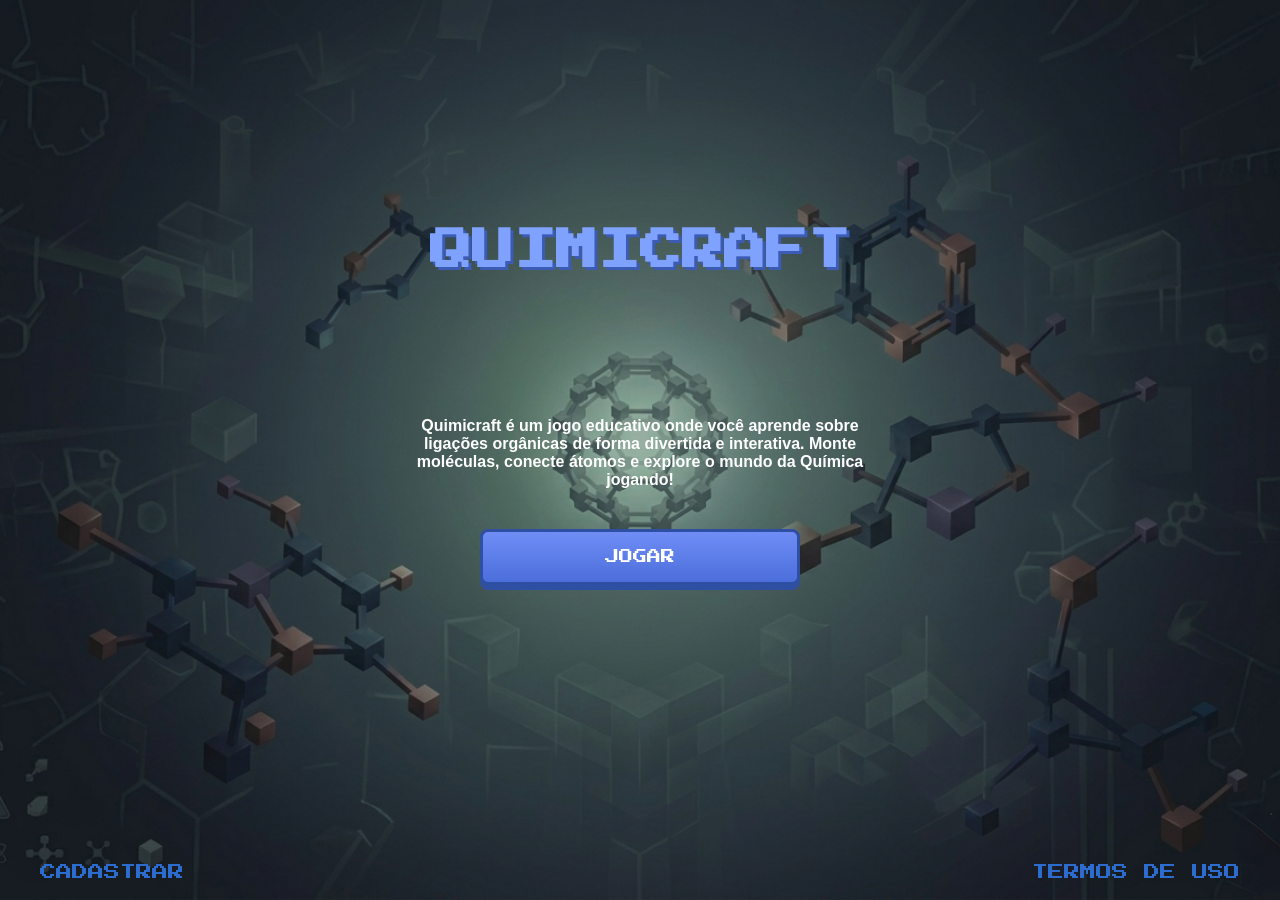
==== html/index.html @ 1d91e4a4 "criada pagina de jogar rankeada e lista de ranking" ====
<!DOCTYPE html>
<html lang="pt-BR">
<head>
    <meta charset="UTF-8">
    <title>Quimicraft</title>
    <link rel="stylesheet" href="../css/style.css">
</head>
<body class="bg">

    <div class="container center">
        <h1 class="titulo">QUIMICRAFT</h1>

        <p class="descricao">
            Quimicraft é um jogo educativo onde você aprende sobre ligações orgânicas de forma divertida e interativa.
            Monte moléculas, conecte átomos e explore o mundo da Química jogando!
        </p>

        <a class="btn grande" href="login.html">JOGAR</a>

        <div class="rodape">
            <a href="cadastro.html">CADASTRAR</a>
            <a href="">TERMOS DE USO</a>
        </div>
    </div>

</body>
</html>
---- css/style.css ----
@import url('https://fonts.googleapis.com/css2?family=Press+Start+2P&display=swap');


* {
    margin: 0;
    padding: 0;
    box-sizing: border-box;
}

html, body {
    height: 100%;
    overflow: hidden;

}


.bg {
    width: 100%;
    height: 100vh;
    background: url("../assets/bg3.png") no-repeat center center;
    background-size: cover;

    display: flex;
    justify-content: center;
    align-items: center;

    font-family: Arial, sans-serif;
}


.container {
    width: 100%;
    max-width: 800px;
}

.center {
    height: 100vh;  
    display: flex;
    flex-direction: column;
    justify-content: center;
    align-items: center;
}


.titulo {
    font-family: 'Press Start 2P', cursive;
    font-size: 42px;
    color: #7fa2ff;
    text-shadow: 3px 3px #3b5bb5;
    text-align: center;

     margin-bottom: 40px;
    transform: translateY(-85px);
}


.descricao {
    max-width: 500px;
    text-align: center;
    margin: 20px 0;
    color: white;
    font-size: 16px;
    font-weight: bold;
}

.btn-container {
    display: flex;
    justify-content: center;
}

.btn-voltar {
    position: fixed;
    top: 20px;
    left: 20px;

    width: 45px;
    height: 45px;

    background: #6f8df5;
    border-radius: 50%;

    display: flex;
    align-items: center;
    justify-content: center;

    font-size: 20px;
    text-decoration: none;
    color: white;

    box-shadow: 0 4px 0 #2f4fa3;
    font-family: 'Press Start 2P', cursive;
}

.btn {
    margin-top: 20px;
    padding: 18px;
    width: 320px;

    background: linear-gradient(#6f8df5, #4c6edb);
    border: 3px solid #2f4fa3;
    border-radius: 8px;

    color: white;
    font-size: 14px;
    font-family: 'Press Start 2P', cursive;

    box-shadow: 0 5px 0 #2f4fa3;
    cursor: pointer;

    transition: 0.1s;
    text-decoration: none;
    display: inline-block;
    text-align: center;
}

.btn:active {
    transform: translateY(4px);
    box-shadow: 0 1px 0 #2f4fa3;
}

.btn:hover{
      background: linear-gradient(#00145b, #000000);
      box-shadow: 0 5px 0 #00154b;
}


.rodape {
    position: fixed;
    bottom: 20px;
    left: 0;
    width: 100%;
    padding: 0 40px;

    display: flex;
    justify-content: space-between;
}

.rodape a {
    font-size: 16px;
    font-family: 'Press Start 2P', cursive;
    color: #2c6ccf;
    text-decoration: none;
}

.titulo-card {
    font-family: 'Press Start 2P', cursive;
    font-size: 42   px;
    color: #a8c4ff;
    text-shadow: 3px 3px #3b5bb5;
    text-align: center;
    margin-bottom: 30px;
}

.card {
    background: #3a6fd1;
    padding: 50px 60px;
    border-radius: 12px;
    box-shadow: 0 10px 30px rgba(0,0,0,0.5);

    width: 600px; /* controla formato retangular */
}
.voltar {
    position: absolute;
    top: 15px;
    left: 15px;
    text-decoration: none;
    font-size: 20px;
}


.input {
    width: 100%;
    padding: 14px;
    margin: 12px 0;

    background: #8faeea;
    border: 3px solid #5c7cd6;
    border-radius: 4px;

    font-family: 'Press Start 2P', cursive;
    font-size: 10px;
    color: white;

    box-shadow: inset 2px 2px #5c7cd6;
}

.texto-aux {
    margin-top: 18px;
    text-align: center;
    color: white;
    font-family: 'Press Start 2P', cursive;
    font-size: 10px;
    line-height: 1.6;
}

.texto-aux a {
    color: #00145b;
    text-decoration: underline;
}

/* ===== Menu principal (após login) ===== */
.hud-top {
    position: fixed;
    top: 0;
    left: 0;
    right: 0;
    height: 70px;
    background: #1e6fe0;
    border-bottom: 4px solid rgba(0,0,0,0.25);
    display: flex;
    align-items: center;
    justify-content: space-between;
    padding: 0 18px;
    z-index: 5;
}

.hud-user {
    display: flex;
    align-items: center;
    gap: 12px;
}

.hud-avatar {
    width: 44px;
    height: 44px;
    border-radius: 10px;
    background: #0f4fb3;
    box-shadow: inset 0 0 0 4px rgba(255,255,255,0.25);
}

.hud-usertext {
    display: flex;
    flex-direction: column;
    gap: 4px;
    color: white;
    font-family: 'Press Start 2P', cursive;
}

.hud-username {
    font-size: 12px;
    letter-spacing: 0.5px;
}

.hud-userinfo {
    font-size: 9px;
    opacity: 0.9;
}

.hud-sair {
    font-family: 'Press Start 2P', cursive;
    font-size: 12px;
    color: white;
    text-decoration: none;
    padding: 10px 14px;
    background: rgba(255,255,255,0.18);
    border: 3px solid rgba(0,0,0,0.25);
    border-radius: 10px;
    box-shadow: 0 4px 0 rgba(0,0,0,0.25);
}

.hud-sair:active {
    transform: translateY(3px);
    box-shadow: 0 1px 0 rgba(0,0,0,0.25);
}

.menu-wrap {
    height: 100vh;
    display: flex;
    align-items: center;
    justify-content: center;
    padding: 110px 30px 110px;
}

.menu-grid {
    width: min(2320px, 100%);
    display: grid;
    grid-template-columns: repeat(3, minmax(200px, 1fr));
    gap: 280px;
    align-items: center;
}

.menu-btn {
    height: 200px;
    width: 300px;
    display: flex;
    align-items: center;
    justify-content: center;
    text-align: center;
    line-height: 1.6;
    font-family: 'Press Start 2P', cursive;
    font-size: 22px;
    color: white;
    text-decoration: none;
    background: #1e6fe0;
    border-radius: 12px;
    border: 4px solid rgba(255,255,255,0.35);
    box-shadow: 0 10px 0 rgba(0,0,0,0.25), 0 0 0 6px rgba(0,0,0,0.15) inset;
    transition: transform 0.1s, filter 0.1s;
}

.menu-btn:hover {
    filter: brightness(0.92);
}

.menu-btn:active {
    transform: translateY(5px);
    box-shadow: 0 5px 0 rgba(0,0,0,0.25), 0 0 0 6px rgba(0,0,0,0.15) inset;
}

.hud-bottom {
    position: fixed;
    bottom: 0;
    left: 0;
    right: 0;
    height: 74px;
    background: #1e6fe0;
    border-top: 4px solid rgba(0,0,0,0.25);
    display: flex;
    align-items: center;
    justify-content: space-between;
    padding: 0 18px;
    z-index: 5;
}

.hud-title {
    font-family: 'Press Start 2P', cursive;
    font-size: 28px;
    color: rgb(255, 255, 255);
    letter-spacing: 1px;
}

.hud-right {
    display: flex;
    align-items: center;
    gap: 14px;
}

.hud-ico {
    width: 44px;
    height: 44px;
    display: inline-flex;
    align-items: center;
    justify-content: center;
    border-radius: 10px;
    background: rgba(255,255,255,0.18);
    border: 3px solid rgba(0,0,0,0.25);
    box-shadow: 0 4px 0 rgba(0,0,0,0.25);
    text-decoration: none;
}

.hud-ico:active {
    transform: translateY(3px);
    box-shadow: 0 1px 0 rgba(0,0,0,0.25);
}

.ico {
    width: 22px;
    height: 22px;
    display: block;
    background: white;
    opacity: 0.9;
    -webkit-mask-size: contain;
    -webkit-mask-repeat: no-repeat;
    -webkit-mask-position: center;
    mask-size: contain;
    mask-repeat: no-repeat;
    mask-position: center;
}

.ico-user {
    -webkit-mask-image: radial-gradient(circle at 50% 35%, #000 28%, transparent 30%),
        radial-gradient(circle at 50% 120%, #000 60%, transparent 62%);
    -webkit-mask-composite: source-in;
    mask-image: radial-gradient(circle at 50% 35%, #000 28%, transparent 30%),
        radial-gradient(circle at 50% 120%, #000 60%, transparent 62%);
}

.ico-friends {
    -webkit-mask-image: radial-gradient(circle at 35% 40%, #000 18%, transparent 20%),
        radial-gradient(circle at 60% 44%, #000 16%, transparent 18%),
        radial-gradient(circle at 40% 115%, #000 45%, transparent 47%),
        radial-gradient(circle at 68% 120%, #000 42%, transparent 44%);
    mask-image: radial-gradient(circle at 35% 40%, #000 18%, transparent 20%),
        radial-gradient(circle at 60% 44%, #000 16%, transparent 18%),
        radial-gradient(circle at 40% 115%, #000 45%, transparent 47%),
        radial-gradient(circle at 68% 120%, #000 42%, transparent 44%);
}

.ico-trophy {
    -webkit-mask-image: linear-gradient(#000, #000);
    mask-image: linear-gradient(#000, #000);
    clip-path: polygon(25% 10%, 75% 10%, 85% 25%, 70% 45%, 60% 45%, 60% 65%, 68% 75%, 32% 75%, 40% 65%, 40% 45%, 30% 45%, 15% 25%);
}

@media (max-width: 900px) {
    .menu-grid {
        grid-template-columns: 1fr;
        gap: 22px;
    }
    .menu-btn {
        height: 130px;
        font-size: 16px;
    }
    .hud-title {
        font-size: 16px;
    }
}

/* ===== Modo Solo (Jogar Solo) ===== */
.solo-body {
    width: 100%;
    height: 100vh;
    overflow: hidden;
    display: flex;
    flex-direction: column;
    font-family: 'Press Start 2P', cursive;
    background: #0a1628;
}

.solo-header {
    flex-shrink: 0;
    height: 70px;
    background: #1e6fe0;
    border-bottom: 4px solid rgba(0, 0, 0, 0.25);
    display: flex;
    align-items: center;
    justify-content: space-between;
    padding: 0 24px;
    z-index: 10;
}

.solo-timer {
    min-width: 110px;
    padding: 10px 16px;
    background: #2a3441;
    border: 3px solid rgba(0, 0, 0, 0.35);
    border-radius: 8px;
    color: #fff;
    font-size: 14px;
    text-align: center;
    box-shadow: 0 4px 0 rgba(0, 0, 0, 0.3);
    transition: color 0.2s, background 0.2s;
}

.solo-timer-warning {
    color: #ff6b6b;
    background: #3d2020;
    animation: solo-pulse 0.8s ease-in-out infinite;
}

@keyframes solo-pulse {
    0%, 100% { opacity: 1; }
    50% { opacity: 0.7; }
}

.solo-level {
    font-size: 16px;
    color: #111;
    letter-spacing: 1px;
}

.solo-sair {
    font-size: 12px;
    color: #111;
    text-decoration: none;
    padding: 10px 18px;
    background: #2a3441;
    border: 3px solid rgba(0, 0, 0, 0.35);
    border-radius: 8px;
    box-shadow: 0 4px 0 rgba(0, 0, 0, 0.3);
    transition: transform 0.1s;
}

.solo-sair:active {
    transform: translateY(3px);
    box-shadow: 0 1px 0 rgba(0, 0, 0, 0.3);
}

.solo-main {
    flex: 1;
    position: relative;
    display: flex;
    flex-direction: column;
    align-items: center;
    justify-content: center;
    padding: 20px 16px 100px;
    background:
        radial-gradient(ellipse at center, rgba(0, 180, 160, 0.18) 0%, transparent 55%),
        radial-gradient(ellipse at 30% 70%, rgba(0, 100, 140, 0.12) 0%, transparent 45%),
        url("../assets/bg3.png") no-repeat center center;
    background-size: cover, cover, cover;
    overflow: hidden;
}

.solo-main::before {
    content: "";
    position: absolute;
    inset: 0;
    background:
        linear-gradient(135deg, transparent 40%, rgba(255, 255, 255, 0.03) 50%, transparent 60%),
        repeating-linear-gradient(0deg, transparent, transparent 48px, rgba(255, 255, 255, 0.02) 48px, rgba(255, 255, 255, 0.02) 49px),
        repeating-linear-gradient(90deg, transparent, transparent 48px, rgba(255, 255, 255, 0.02) 48px, rgba(255, 255, 255, 0.02) 49px);
    pointer-events: none;
}

.solo-target-category {
    position: relative;
    z-index: 2;
    display: inline-block;
    font-size: clamp(9px, 1.8vw, 12px);
    letter-spacing: 1px;
    padding: 8px 16px;
    margin-bottom: 14px;
    border-radius: 6px;
    border: 2px solid rgba(0, 0, 0, 0.25);
    box-shadow: 0 3px 0 rgba(0, 0, 0, 0.25);
}

.solo-cat-oxido {
    background: #2dd4bf;
    color: #042f2e;
}

.solo-cat-acido {
    background: #fb923c;
    color: #431407;
}

.solo-cat-base {
    background: #a78bfa;
    color: #2e1065;
}

.solo-cat-sal {
    background: #facc15;
    color: #422006;
}

.solo-target {
    position: relative;
    z-index: 2;
    font-size: clamp(22px, 4.5vw, 42px);
    color: #fff;
    text-shadow: 3px 3px rgba(0, 0, 0, 0.5);
    margin-bottom: 12px;
    letter-spacing: 2px;
    text-align: center;
    max-width: 92%;
    line-height: 1.35;
}

.solo-target-hint {
    position: relative;
    z-index: 2;
    font-family: Arial, sans-serif;
    font-size: clamp(13px, 2vw, 16px);
    font-weight: bold;
    color: rgba(255, 255, 255, 0.75);
    margin-bottom: 28px;
    text-align: center;
}

.solo-equation-wrap {
    position: relative;
    z-index: 2;
    width: 100%;
    max-width: 1100px;
    display: flex;
    align-items: center;
    justify-content: center;
    min-height: 220px;
    padding: 0 24px;
}

.solo-equation {
    display: flex;
    align-items: center;
    justify-content: space-between;
    width: 100%;
    max-width: 900px;
    gap: clamp(24px, 5vw, 56px);
    flex-wrap: nowrap;
}

.solo-operator {
    flex-shrink: 0;
    font-size: clamp(44px, 7vw, 72px);
    color: #fff;
    text-shadow: 2px 2px rgba(0, 0, 0, 0.4);
    user-select: none;
    padding: 0 clamp(16px, 4vw, 48px);
}

.solo-drop-zone {
    flex-shrink: 0;
    width: clamp(96px, 14vw, 130px);
    height: clamp(96px, 14vw, 130px);
    border: 3px dashed rgba(255, 255, 255, 0.35);
    border-radius: 12px;
    background: rgba(0, 0, 0, 0.25);
    display: flex;
    align-items: center;
    justify-content: center;
    transition: border-color 0.2s, background 0.2s, box-shadow 0.2s;
}

.solo-drop-zone-hover {
    border-color: #7fa2ff;
    background: rgba(30, 111, 224, 0.25);
    box-shadow: 0 0 20px rgba(127, 162, 255, 0.4);
}

.solo-drop-zone-filled {
    border-style: solid;
    border-color: rgba(255, 255, 255, 0.5);
    background: rgba(0, 0, 0, 0.35);
}

.solo-drop-zone-success {
    border-color: #4ade80;
    background: rgba(74, 222, 128, 0.15);
    box-shadow: 0 0 24px rgba(74, 222, 128, 0.5);
    animation: solo-success-glow 0.6s ease-out;
}

@keyframes solo-success-glow {
    0% { transform: scale(1); }
    50% { transform: scale(1.08); }
    100% { transform: scale(1); }
}

.solo-result-zone {
    width: clamp(110px, 16vw, 150px);
    height: clamp(110px, 16vw, 150px);
}

.solo-drop-hint {
    font-size: 32px;
    color: rgba(255, 255, 255, 0.25);
    user-select: none;
}

.solo-inventory {
    flex-shrink: 0;
    position: fixed;
    bottom: 0;
    left: 0;
    right: 0;
    min-height: 90px;
    background: #1e6fe0;
    border-top: 4px solid rgba(0, 0, 0, 0.25);
    display: flex;
    align-items: center;
    justify-content: center;
    flex-wrap: wrap;
    gap: 14px 24px;
    padding: 18px 24px;
    z-index: 10;
}

.solo-atom {
    font-size: clamp(20px, 3.5vw, 28px);
    color: #111;
    padding: 14px 20px;
    background: rgba(255, 255, 255, 0.92);
    border: 3px solid rgba(0, 0, 0, 0.2);
    border-radius: 8px;
    cursor: grab;
    user-select: none;
    box-shadow: 0 4px 0 rgba(0, 0, 0, 0.2);
    transition: transform 0.1s, box-shadow 0.1s;
}

.solo-atom:hover {
    transform: translateY(-2px);
}

.solo-atom:active,
.solo-atom-dragging {
    cursor: grabbing;
    opacity: 0.75;
    transform: scale(1.05);
}

.solo-atom-in-slot {
    cursor: grab;
    font-size: clamp(24px, 4vw, 34px);
    padding: 10px 12px;
    box-shadow: none;
    background: transparent;
    border: none;
    color: #fff;
}

.solo-overlay {
    position: fixed;
    inset: 0;
    background: rgba(0, 0, 0, 0.65);
    display: flex;
    align-items: center;
    justify-content: center;
    z-index: 100;
}

.solo-overlay.hidden {
    display: none;
}

.solo-modal {
    background: #1e6fe0;
    border: 4px solid rgba(255, 255, 255, 0.35);
    border-radius: 14px;
    padding: 36px 40px;
    max-width: 420px;
    width: 90%;
    text-align: center;
    box-shadow: 0 16px 48px rgba(0, 0, 0, 0.5);
}

.solo-modal-title {
    font-size: 18px;
    color: #111;
    margin-bottom: 16px;
}

.solo-modal-text {
    font-family: Arial, sans-serif;
    font-size: 15px;
    font-weight: bold;
    color: #fff;
    margin-bottom: 24px;
    line-height: 1.5;
}

.solo-modal-actions {
    display: flex;
    flex-direction: column;
    gap: 12px;
}

.solo-modal-btn {
    font-family: 'Press Start 2P', cursive;
    font-size: 11px;
    padding: 14px 20px;
    background: #2a3441;
    color: #fff;
    border: 3px solid rgba(0, 0, 0, 0.35);
    border-radius: 8px;
    cursor: pointer;
    text-decoration: none;
    display: inline-block;
    box-shadow: 0 4px 0 rgba(0, 0, 0, 0.3);
    transition: transform 0.1s;
}

.solo-modal-btn:active {
    transform: translateY(3px);
    box-shadow: 0 1px 0 rgba(0, 0, 0, 0.3);
}

.solo-modal-btn-secondary {
    background: rgba(255, 255, 255, 0.2);
    color: #111;
}

.solo-success {
    position: fixed;
    top: 50%;
    left: 50%;
    transform: translate(-50%, -50%);
    z-index: 50;
    background: rgba(74, 222, 128, 0.95);
    color: #0a1628;
    font-size: clamp(10px, 2vw, 14px);
    padding: 20px 32px;
    border-radius: 12px;
    border: 4px solid #22c55e;
    box-shadow: 0 8px 32px rgba(0, 0, 0, 0.4);
    animation: solo-success-pop 0.4s ease-out;
    text-align: center;
    max-width: 90%;
}

.solo-success.hidden {
    display: none;
}

@keyframes solo-success-pop {
    0% { transform: translate(-50%, -50%) scale(0.5); opacity: 0; }
    70% { transform: translate(-50%, -50%) scale(1.05); }
    100% { transform: translate(-50%, -50%) scale(1); opacity: 1; }
}

@media (max-width: 700px) {
    .solo-header {
        padding: 0 12px;
    }

    .solo-level {
        font-size: 11px;
    }

    .solo-timer,
    .solo-sair {
        font-size: 10px;
        min-width: auto;
        padding: 8px 10px;
    }

    .solo-equation {
        gap: 16px;
        flex-wrap: wrap;
        justify-content: center;
    }

    .solo-operator {
        padding: 0 12px;
        font-size: 36px;
    }

    .solo-inventory {
        gap: 10px 14px;
        padding: 12px 14px;
    }

    .solo-atom {
        padding: 12px 16px;
        font-size: 18px;
    }
}

/* ===== Modo Rankeada ===== */
.ranked-header {
    gap: 12px;
}

.ranked-hud-left {
    display: flex;
    align-items: center;
    gap: 12px;
}

.ranked-score {
    display: flex;
    flex-direction: column;
    align-items: center;
    min-width: 90px;
    padding: 6px 14px;
    background: #2a3441;
    border: 3px solid rgba(0, 0, 0, 0.35);
    border-radius: 8px;
    box-shadow: 0 4px 0 rgba(0, 0, 0, 0.3);
}

.ranked-score-label {
    font-size: 8px;
    color: rgba(255, 255, 255, 0.65);
    letter-spacing: 1px;
}

.ranked-score-value {
    font-size: 16px;
    color: #facc15;
    text-shadow: 1px 1px rgba(0, 0, 0, 0.4);
}

.ranked-modal .ranked-final-score {
    display: flex;
    flex-direction: column;
    align-items: center;
    gap: 8px;
    margin-bottom: 24px;
    padding: 20px;
    background: rgba(0, 0, 0, 0.2);
    border-radius: 10px;
    border: 2px solid rgba(255, 255, 255, 0.2);
}

.ranked-final-label {
    font-size: 9px;
    color: rgba(255, 255, 255, 0.75);
    letter-spacing: 1px;
}

.ranked-final-value {
    font-size: 32px;
    color: #facc15;
    text-shadow: 2px 2px rgba(0, 0, 0, 0.4);
}

.ranked-final-detail {
    font-family: Arial, sans-serif;
    font-size: 13px;
    font-weight: bold;
    color: #fff;
}

.ranked-final-record {
    font-size: 11px;
    color: #4ade80;
    animation: solo-pulse 1s ease-in-out infinite;
}

.ranked-final-record.hidden {
    display: none;
}

@media (max-width: 700px) {
    .ranked-hud-left {
        gap: 8px;
    }

    .ranked-score {
        min-width: 70px;
        padding: 4px 8px;
    }

    .ranked-score-value {
        font-size: 12px;
    }
}

/* ===== Página de Ranking ===== */
.ranking-body {
    overflow-y: auto;
}

.ranking-wrap {
    min-height: 100vh;
    display: flex;
    align-items: flex-start;
    justify-content: center;
    padding: 90px 20px 100px;
}

.ranking-panel {
    width: min(760px, 100%);
    background: rgba(58, 111, 209, 0.92);
    border: 4px solid rgba(255, 255, 255, 0.35);
    border-radius: 14px;
    padding: 32px 28px;
    box-shadow: 0 16px 48px rgba(0, 0, 0, 0.45);
}

.ranking-title {
    font-family: 'Press Start 2P', cursive;
    font-size: clamp(18px, 3vw, 28px);
    color: #a8c4ff;
    text-shadow: 3px 3px #3b5bb5;
    text-align: center;
    margin-bottom: 10px;
}

.ranking-subtitle {
    font-family: Arial, sans-serif;
    font-size: 14px;
    font-weight: bold;
    color: rgba(255, 255, 255, 0.85);
    text-align: center;
    margin-bottom: 22px;
}

.ranking-tabs {
    display: flex;
    justify-content: center;
    gap: 10px;
    margin-bottom: 14px;
}

.ranking-tab {
    font-family: 'Press Start 2P', cursive;
    font-size: 9px;
    color: #fff;
    text-decoration: none;
    padding: 10px 14px;
    background: rgba(0, 0, 0, 0.2);
    border: 3px solid rgba(0, 0, 0, 0.25);
    border-radius: 8px;
    box-shadow: 0 4px 0 rgba(0, 0, 0, 0.25);
    transition: background 0.15s;
}

.ranking-tab-active {
    background: #1e6fe0;
    border-color: rgba(255, 255, 255, 0.35);
}

.ranking-tab:active {
    transform: translateY(3px);
    box-shadow: 0 1px 0 rgba(0, 0, 0, 0.25);
}

.ranking-info {
    font-family: Arial, sans-serif;
    font-size: 13px;
    color: rgba(255, 255, 255, 0.8);
    text-align: center;
    margin-bottom: 18px;
}

.ranking-empty {
    text-align: center;
    padding: 28px 16px;
    color: #fff;
    font-family: Arial, sans-serif;
    font-size: 15px;
    font-weight: bold;
}

.ranking-empty p {
    margin-bottom: 18px;
}

.ranking-table-wrap {
    overflow-x: auto;
    border-radius: 10px;
    border: 3px solid rgba(0, 0, 0, 0.2);
    background: rgba(0, 0, 0, 0.15);
}

.ranking-table {
    width: 100%;
    border-collapse: collapse;
    font-family: 'Press Start 2P', cursive;
}

.ranking-table thead {
    background: rgba(0, 0, 0, 0.25);
}

.ranking-table th {
    font-size: 9px;
    color: rgba(255, 255, 255, 0.85);
    text-align: left;
    padding: 14px 16px;
    letter-spacing: 0.5px;
}

.ranking-table th:last-child {
    text-align: right;
}

.ranking-row td {
    padding: 14px 16px;
    font-size: 10px;
    color: #fff;
    border-top: 2px solid rgba(255, 255, 255, 0.08);
}

.ranking-row-me {
    background: rgba(30, 111, 224, 0.35);
}

.ranking-row-gold td {
    background: rgba(250, 204, 21, 0.12);
}

.ranking-row-silver td {
    background: rgba(203, 213, 225, 0.1);
}

.ranking-row-bronze td {
    background: rgba(251, 146, 60, 0.1);
}

.ranking-pos {
    display: flex;
    align-items: center;
    gap: 8px;
    white-space: nowrap;
}

.ranking-medal {
    width: 14px;
    height: 14px;
    border-radius: 50%;
    display: inline-block;
    flex-shrink: 0;
}

.ranking-medal-1 {
    background: #facc15;
    box-shadow: 0 0 6px rgba(250, 204, 21, 0.6);
}

.ranking-medal-2 {
    background: #cbd5e1;
    box-shadow: 0 0 6px rgba(203, 213, 225, 0.5);
}

.ranking-medal-3 {
    background: #fb923c;
    box-shadow: 0 0 6px rgba(251, 146, 60, 0.5);
}

.ranking-name {
    font-size: 10px;
}

.ranking-you-badge {
    display: inline-block;
    margin-left: 8px;
    padding: 3px 6px;
    font-size: 7px;
    background: #4ade80;
    color: #0a1628;
    border-radius: 4px;
    vertical-align: middle;
}

.ranking-points {
    text-align: right;
    color: #facc15;
    font-size: 11px;
}

.ranking-actions {
    display: flex;
    justify-content: center;
    margin-top: 24px;
}

.ranking-play-btn {
    width: auto;
    min-width: 260px;
    margin-top: 0;
    font-size: 11px;
}

.hud-ico-active {
    background: rgba(255, 255, 255, 0.35);
}

@media (max-width: 700px) {
    .ranking-panel {
        padding: 22px 16px;
    }

    .ranking-tabs {
        flex-direction: column;
        align-items: stretch;
    }

    .ranking-tab {
        text-align: center;
        font-size: 8px;
    }

    .ranking-table th,
    .ranking-row td {
        padding: 10px 8px;
        font-size: 8px;
    }

    .ranking-points {
        font-size: 9px;
    }
}
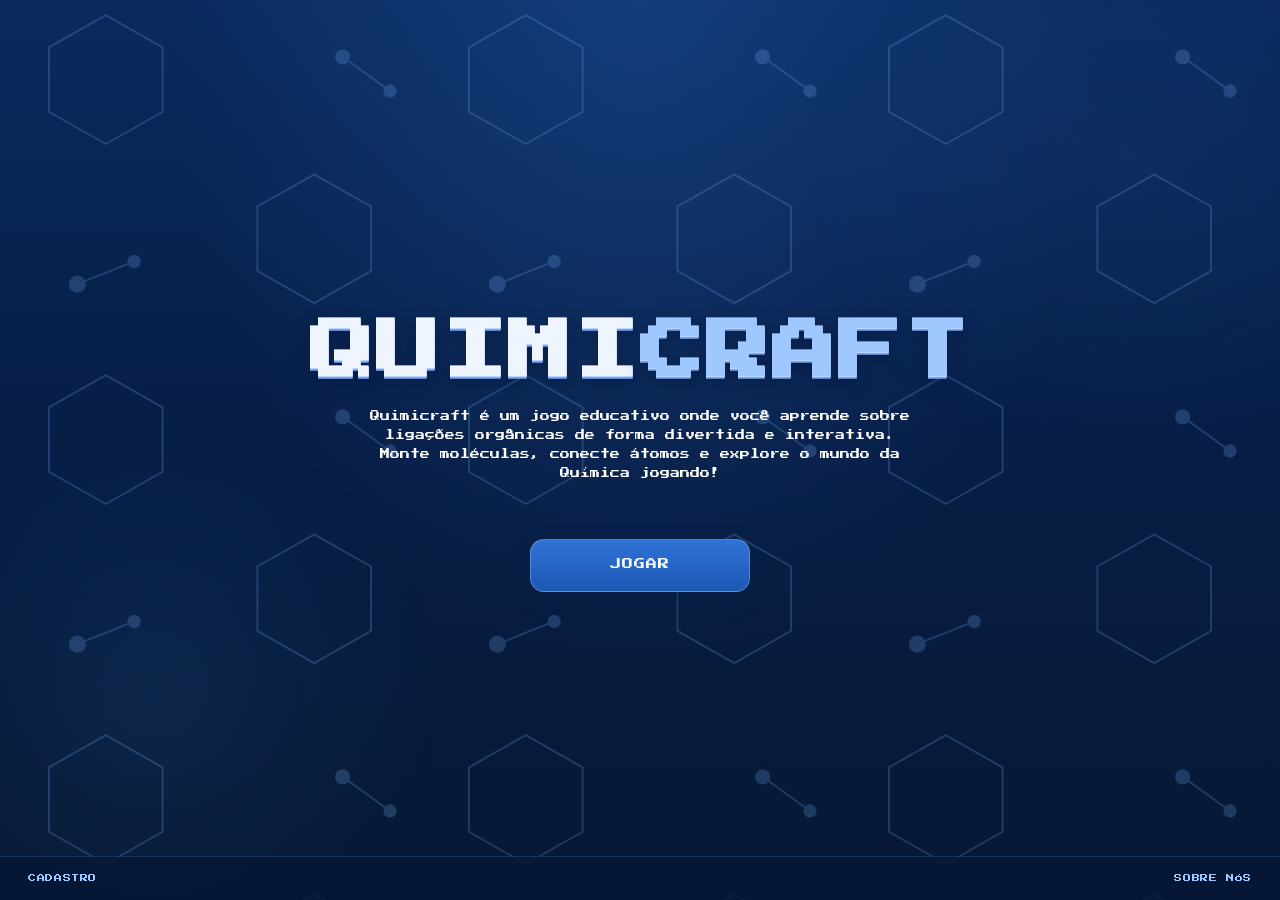
==== commit 10df64fa: "mudando o design geral do site" ====
--- a/html/index.html
+++ b/html/index.html
@@ -2,26 +2,26 @@
 <html lang="pt-BR">
 <head>
     <meta charset="UTF-8">
+    <meta name="viewport" content="width=device-width, initial-scale=1.0">
     <title>Quimicraft</title>
     <link rel="stylesheet" href="../css/style.css">
 </head>
 <body class="bg">
 
-    <div class="container center">
-        <h1 class="titulo">QUIMICRAFT</h1>
-
+    <main class="landing-main">
+        <h1 class="brand-logo">QUIMI<span class="logo-soft">CRAFT</span></h1>
         <p class="descricao">
             Quimicraft é um jogo educativo onde você aprende sobre ligações orgânicas de forma divertida e interativa.
             Monte moléculas, conecte átomos e explore o mundo da Química jogando!
         </p>
+        <a class="btn" href="login.html">JOGAR</a>
+    </main>
 
-        <a class="btn grande" href="login.html">JOGAR</a>
+    <footer class="home-footer">
+        <a href="cadastro.html">CADASTRO</a>
+        <a href="sobre.html">SOBRE NÓS</a>
+    </footer>
 
-        <div class="rodape">
-            <a href="cadastro.html">CADASTRAR</a>
-            <a href="">TERMOS DE USO</a>
-        </div>
-    </div>
-
+    <script src="../js/alerta.js"></script>
 </body>
-</html>+</html>
--- a/css/style.css
+++ b/css/style.css
@@ -1,6 +1,23 @@
-
 @import url('https://fonts.googleapis.com/css2?family=Press+Start+2P&display=swap');
 
+:root {
+    --navy: #071a3a;
+    --navy-deep: #061433;
+    --navy-mid: #0b2a5c;
+    --blue: #1b4fa3;
+    --blue-mid: #2463c4;
+    --blue-bright: #3d86e8;
+    --blue-glow: #5aa4ff;
+    --blue-soft: #9ec8ff;
+    --text: #f4f8ff;
+    --text-muted: #9bb8de;
+    --border: rgba(130, 190, 255, 0.28);
+    --shadow: 0 12px 32px rgba(2, 12, 36, 0.35);
+    --radius: 22px;
+    --radius-sm: 12px;
+    --font: "Press Start 2P", cursive;
+    --font-game: "Press Start 2P", cursive;
+}
 
 * {
     margin: 0;
@@ -8,60 +25,126 @@
     box-sizing: border-box;
 }
 
-html, body {
-    height: 100%;
-    overflow: hidden;
-
-}
-
-
-.bg {
+html,
+body {
+    min-height: 100%;
+    font-family: var(--font);
+    color: var(--text);
+    overflow-x: hidden;
+    overflow-y: auto;
+    line-height: 1.7;
+}
+
+a {
+    color: inherit;
+}
+
+.bg,
+.solo-body,
+.app-shell {
     width: 100%;
-    height: 100vh;
-    background: url("../assets/bg3.png") no-repeat center center;
-    background-size: cover;
-
-    display: flex;
-    justify-content: center;
-    align-items: center;
-
-    font-family: Arial, sans-serif;
-}
-
+    min-height: 100vh;
+    background:
+        radial-gradient(ellipse at 50% 0%, rgba(45, 110, 200, 0.28) 0%, transparent 52%),
+        linear-gradient(180deg, #0a2a5e 0%, #071e46 48%, #061833 100%);
+    position: relative;
+}
+
+.bg::before,
+.solo-body::before,
+.app-shell::before {
+    content: "";
+    position: fixed;
+    inset: 0;
+    pointer-events: none;
+    z-index: 0;
+    opacity: 0.22;
+    background-image:
+        url("data:image/svg+xml,%3Csvg xmlns='http://www.w3.org/2000/svg' width='220' height='190' viewBox='0 0 220 190'%3E%3Cg fill='none' stroke='%237eb6ff' stroke-width='1'%3E%3Cpolygon points='55,8 85,25 85,59 55,76 25,59 25,25'/%3E%3Cpolygon points='165,92 195,109 195,143 165,160 135,143 135,109'/%3E%3Ccircle cx='40' cy='150' r='4' fill='%237eb6ff'/%3E%3Ccircle cx='70' cy='138' r='3' fill='%237eb6ff'/%3E%3Cline x1='40' y1='150' x2='70' y2='138'/%3E%3Ccircle cx='180' cy='30' r='3.5' fill='%237eb6ff'/%3E%3Ccircle cx='205' cy='48' r='3' fill='%237eb6ff'/%3E%3Cline x1='180' y1='30' x2='205' y2='48'/%3E%3C/g%3E%3C/svg%3E");
+    background-size: 420px 360px;
+}
+
+.bg::after,
+.solo-body::after,
+.app-shell::after {
+    content: "";
+    position: fixed;
+    inset: 0;
+    pointer-events: none;
+    z-index: 0;
+    background:
+        radial-gradient(circle at 12% 78%, rgba(90, 170, 255, 0.08), transparent 22%),
+        radial-gradient(circle at 88% 18%, rgba(70, 140, 230, 0.08), transparent 24%);
+}
+
+.bg > *,
+.solo-body > *,
+.app-shell > * {
+    position: relative;
+    z-index: 1;
+}
 
 .container {
     width: 100%;
     max-width: 800px;
+    margin-left: auto;
+    margin-right: auto;
 }
 
 .center {
-    height: 100vh;  
+    width: 100%;
+    max-width: none;
+    min-height: 100vh;
     display: flex;
     flex-direction: column;
     justify-content: center;
     align-items: center;
-}
-
-
-.titulo {
-    font-family: 'Press Start 2P', cursive;
-    font-size: 42px;
-    color: #7fa2ff;
-    text-shadow: 3px 3px #3b5bb5;
-    text-align: center;
-
-     margin-bottom: 40px;
-    transform: translateY(-85px);
-}
-
-
+    padding: 48px 20px;
+}
+
+.center > .brand-logo {
+    font-size: clamp(18px, 4vw, 36px);
+    margin-bottom: 20px;
+}
+
+.titulo,
+.brand-logo {
+    font-family: var(--font-game);
+    font-size: clamp(28px, 6.4vw, 64px);
+    color: #eef5ff;
+    text-align: center;
+    letter-spacing: 2px;
+    line-height: 1.15;
+    text-shadow:
+        0 1px 0 #b9d4ff,
+        0 2px 0 #7ea8e8,
+        0 3px 0 #5b86d0,
+        0 6px 18px rgba(6, 20, 50, 0.45);
+}
+
+.brand-logo .logo-soft {
+    color: #9ec8ff;
+}
+
+.brand-tagline,
 .descricao {
-    max-width: 500px;
-    text-align: center;
-    margin: 20px 0;
-    color: white;
-    font-size: 16px;
-    font-weight: bold;
+    margin: 18px 0 36px;
+    text-align: center;
+    color: var(--text-muted);
+    font-size: 10px;
+    font-weight: 400;
+    letter-spacing: 0.12em;
+    text-transform: uppercase;
+    line-height: 1.9;
+}
+
+.descricao {
+    max-width: 560px;
+    letter-spacing: 0;
+    text-transform: none;
+    line-height: 1.9;
+    font-size: 10px;
+    color: #fff;
 }
 
 .btn-container {
@@ -71,241 +154,472 @@
 
 .btn-voltar {
     position: fixed;
-    top: 20px;
-    left: 20px;
-
-    width: 45px;
-    height: 45px;
-
-    background: #6f8df5;
-    border-radius: 50%;
-
-    display: flex;
-    align-items: center;
-    justify-content: center;
-
-    font-size: 20px;
+    top: 18px;
+    left: 18px;
+    width: 46px;
+    height: 46px;
+    background: rgba(18, 58, 118, 0.88);
+    border: 1px solid var(--border);
+    border-radius: 14px;
+    display: flex;
+    align-items: center;
+    justify-content: center;
+    font-size: 22px;
     text-decoration: none;
-    color: white;
-
-    box-shadow: 0 4px 0 #2f4fa3;
-    font-family: 'Press Start 2P', cursive;
+    color: var(--text);
+    box-shadow: var(--shadow);
+    z-index: 8;
+    transition: transform 0.2s ease, background 0.2s ease;
+}
+
+.btn-voltar:hover {
+    background: var(--blue-mid);
+    transform: translateY(-1px);
 }
 
 .btn {
     margin-top: 20px;
-    padding: 18px;
-    width: 320px;
-
-    background: linear-gradient(#6f8df5, #4c6edb);
-    border: 3px solid #2f4fa3;
-    border-radius: 8px;
-
-    color: white;
-    font-size: 14px;
-    font-family: 'Press Start 2P', cursive;
-
-    box-shadow: 0 5px 0 #2f4fa3;
+    padding: 16px 22px;
+    min-width: 220px;
+    background: linear-gradient(180deg, #2f73d6 0%, #1d57b4 100%);
+    border: 1px solid rgba(160, 210, 255, 0.35);
+    border-radius: 14px;
+    color: var(--text);
+    font-size: 11px;
+    font-family: var(--font);
+    font-weight: 400;
+    letter-spacing: 0.08em;
+    box-shadow: 0 8px 20px rgba(8, 30, 70, 0.35);
     cursor: pointer;
-
-    transition: 0.1s;
+    transition: transform 0.2s ease, filter 0.2s ease, box-shadow 0.2s ease;
     text-decoration: none;
     display: inline-block;
     text-align: center;
 }
 
+.btn:hover {
+    filter: brightness(1.08);
+    transform: translateY(-2px);
+    box-shadow: 0 12px 24px rgba(40, 120, 220, 0.28);
+}
+
 .btn:active {
-    transform: translateY(4px);
-    box-shadow: 0 1px 0 #2f4fa3;
-}
-
-.btn:hover{
-      background: linear-gradient(#00145b, #000000);
-      box-shadow: 0 5px 0 #00154b;
-}
-
-
+    transform: translateY(1px);
+}
+
+.home-footer,
 .rodape {
     position: fixed;
-    bottom: 20px;
+    bottom: 0;
     left: 0;
     width: 100%;
-    padding: 0 40px;
-
+    padding: 16px 28px;
     display: flex;
     justify-content: space-between;
-}
-
+    align-items: center;
+    background: rgba(7, 24, 54, 0.82);
+    border-top: 1px solid rgba(90, 150, 220, 0.22);
+    z-index: 5;
+}
+
+.home-footer a,
 .rodape a {
-    font-size: 16px;
-    font-family: 'Press Start 2P', cursive;
-    color: #2c6ccf;
+    display: inline-flex;
+    align-items: center;
+    gap: 8px;
+    font-size: 8px;
+    font-weight: 400;
+    letter-spacing: 0.08em;
+    line-height: 1.4;
+    color: var(--blue-soft);
     text-decoration: none;
+    transition: color 0.2s ease;
+}
+
+.home-footer a:hover,
+.rodape a:hover,
+.home-footer a.hud-ico-active {
+    color: #fff;
 }
 
 .titulo-card {
-    font-family: 'Press Start 2P', cursive;
-    font-size: 42   px;
-    color: #a8c4ff;
-    text-shadow: 3px 3px #3b5bb5;
-    text-align: center;
-    margin-bottom: 30px;
+    font-family: var(--font);
+    font-size: clamp(16px, 3vw, 22px);
+    font-weight: 700;
+    color: var(--text);
+    text-align: center;
+    margin-bottom: 28px;
+    letter-spacing: 0.16em;
 }
 
 .card {
-    background: #3a6fd1;
-    padding: 50px 60px;
-    border-radius: 12px;
-    box-shadow: 0 10px 30px rgba(0,0,0,0.5);
-
-    width: 600px; /* controla formato retangular */
-}
-.voltar {
-    position: absolute;
-    top: 15px;
-    left: 15px;
-    text-decoration: none;
-    font-size: 20px;
-}
-
+    background: rgba(16, 48, 98, 0.78);
+    padding: 42px 40px;
+    border-radius: var(--radius);
+    border: 1px solid var(--border);
+    box-shadow: var(--shadow), 0 0 0 1px rgba(90, 160, 255, 0.08);
+    width: min(520px, 100%);
+    backdrop-filter: blur(10px);
+}
+
+.field-label {
+    display: block;
+    margin: 14px 0 8px;
+    font-size: 8px;
+    font-weight: 400;
+    letter-spacing: 0.08em;
+    color: var(--blue-soft);
+}
 
 .input {
     width: 100%;
-    padding: 14px;
-    margin: 12px 0;
-
-    background: #8faeea;
-    border: 3px solid #5c7cd6;
-    border-radius: 4px;
-
-    font-family: 'Press Start 2P', cursive;
+    padding: 14px 16px;
+    margin: 0 0 4px;
+    background: rgba(6, 22, 48, 0.72);
+    border: 1px solid rgba(120, 180, 255, 0.28);
+    border-radius: 12px;
+    font-family: var(--font);
     font-size: 10px;
-    color: white;
-
-    box-shadow: inset 2px 2px #5c7cd6;
+    color: var(--text);
+    outline: none;
+    transition: border-color 0.2s ease, box-shadow 0.2s ease;
+}
+
+.input::placeholder {
+    color: rgba(170, 198, 230, 0.55);
+}
+
+.input:focus {
+    border-color: var(--blue-glow);
+    box-shadow: 0 0 0 3px rgba(90, 164, 255, 0.18);
+}
+
+html.form-page,
+body.form-page {
+    overflow-x: hidden;
+    overflow-y: auto;
+}
+
+body.form-page.bg {
+    min-height: 100vh;
+    height: auto;
+}
+
+body.form-page .center {
+    min-height: 100vh;
+    justify-content: center;
+    align-items: center;
+    padding: 48px 20px;
+}
+
+.custom-select {
+    position: relative;
+    width: 100%;
+    margin: 0 0 4px;
+}
+
+.custom-select-native {
+    position: absolute;
+    width: 1px;
+    height: 1px;
+    padding: 0;
+    margin: -1px;
+    overflow: hidden;
+    clip: rect(0, 0, 0, 0);
+    white-space: nowrap;
+    border: 0;
+}
+
+.custom-select-trigger {
+    width: 100%;
+    margin: 0;
+    text-align: left;
+    cursor: pointer;
+    display: flex;
+    align-items: center;
+    justify-content: space-between;
+}
+
+.custom-select-trigger::after {
+    content: "▾";
+    font-size: 14px;
+    margin-left: 8px;
+    flex-shrink: 0;
+    color: var(--blue-soft);
+}
+
+.custom-select-panel {
+    display: none;
+    position: absolute;
+    top: calc(100% + 6px);
+    left: 0;
+    right: 0;
+    z-index: 20;
+    max-height: 220px;
+    overflow-y: auto;
+    background: #12366f;
+    border: 1px solid var(--border);
+    border-radius: 12px;
+    box-shadow: var(--shadow);
+}
+
+.custom-select-panel.is-open {
+    display: block;
+}
+
+.custom-select-group {
+    padding: 10px 14px 6px;
+    font-size: 11px;
+    font-weight: 700;
+    letter-spacing: 0.12em;
+    color: var(--blue-soft);
+    background: rgba(6, 22, 48, 0.45);
+    border-bottom: 1px solid var(--border);
+}
+
+.custom-select-option {
+    width: 100%;
+    padding: 12px 14px;
+    border: none;
+    border-bottom: 1px solid rgba(255, 255, 255, 0.06);
+    background: transparent;
+    color: var(--text);
+    font-family: var(--font);
+    font-size: 14px;
+    text-align: left;
+    cursor: pointer;
+}
+
+.custom-select-option:hover,
+.custom-select-option.is-selected {
+    background: rgba(61, 134, 232, 0.22);
 }
 
 .texto-aux {
     margin-top: 18px;
     text-align: center;
-    color: white;
-    font-family: 'Press Start 2P', cursive;
-    font-size: 10px;
-    line-height: 1.6;
+    color: var(--text-muted);
+    font-size: 8px;
+    line-height: 1.8;
 }
 
 .texto-aux a {
-    color: #00145b;
+    color: var(--blue-glow);
+    text-decoration: none;
+    font-weight: 700;
+}
+
+.texto-aux a:hover {
     text-decoration: underline;
 }
 
-/* ===== Menu principal (após login) ===== */
 .hud-top {
     position: fixed;
     top: 0;
     left: 0;
     right: 0;
-    height: 70px;
-    background: #1e6fe0;
-    border-bottom: 4px solid rgba(0,0,0,0.25);
+    height: 72px;
+    background: rgba(8, 28, 62, 0.92);
+    border-bottom: 1px solid rgba(90, 150, 220, 0.22);
     display: flex;
     align-items: center;
     justify-content: space-between;
-    padding: 0 18px;
-    z-index: 5;
+    padding: 0 22px;
+    z-index: 6;
 }
 
 .hud-user {
     display: flex;
     align-items: center;
     gap: 12px;
+}
+
+.hud-avatar-link {
+    display: inline-flex;
+    text-decoration: none;
+    border-radius: 12px;
+}
+
+.hud-avatar-link:hover {
+    filter: brightness(1.08);
 }
 
 .hud-avatar {
     width: 44px;
     height: 44px;
-    border-radius: 10px;
-    background: #0f4fb3;
-    box-shadow: inset 0 0 0 4px rgba(255,255,255,0.25);
+    border-radius: 12px;
+    background: #12366f center/cover no-repeat;
+    border: 1px solid rgba(160, 210, 255, 0.35);
+    box-shadow: inset 0 0 0 1px rgba(255, 255, 255, 0.08);
+}
+
+.hud-bottom-left {
+    width: 44px;
+    flex-shrink: 0;
 }
 
 .hud-usertext {
     display: flex;
     flex-direction: column;
-    gap: 4px;
-    color: white;
-    font-family: 'Press Start 2P', cursive;
+    gap: 5px;
+    color: var(--text);
 }
 
 .hud-username {
-    font-size: 12px;
-    letter-spacing: 0.5px;
+    font-size: 11px;
+    font-weight: 400;
+    line-height: 1.4;
 }
 
 .hud-userinfo {
+    font-size: 8px;
+    color: var(--text-muted);
+    font-weight: 400;
+    line-height: 1.5;
+}
+
+.hud-level-row {
+    display: flex;
+    align-items: center;
+    gap: 8px;
+}
+
+.hud-xp {
+    width: 88px;
+    height: 6px;
+    border-radius: 99px;
+    background: rgba(8, 24, 52, 0.8);
+    overflow: hidden;
+    border: 1px solid rgba(90, 150, 220, 0.25);
+}
+
+.hud-xp span {
+    display: block;
+    height: 100%;
+    background: linear-gradient(90deg, #3d86e8, #8ec4ff);
+    border-radius: 99px;
+}
+
+.hud-sair,
+.hud-settings {
+    font-family: var(--font);
     font-size: 9px;
-    opacity: 0.9;
-}
-
-.hud-sair {
-    font-family: 'Press Start 2P', cursive;
-    font-size: 12px;
-    color: white;
+    font-weight: 400;
+    letter-spacing: 0.08em;
+    color: var(--text);
     text-decoration: none;
     padding: 10px 14px;
-    background: rgba(255,255,255,0.18);
-    border: 3px solid rgba(0,0,0,0.25);
-    border-radius: 10px;
-    box-shadow: 0 4px 0 rgba(0,0,0,0.25);
-}
-
-.hud-sair:active {
-    transform: translateY(3px);
-    box-shadow: 0 1px 0 rgba(0,0,0,0.25);
-}
-
-.menu-wrap {
-    height: 100vh;
-    display: flex;
-    align-items: center;
-    justify-content: center;
-    padding: 110px 30px 110px;
-}
-
+    background: rgba(18, 58, 118, 0.7);
+    border: 1px solid var(--border);
+    border-radius: 12px;
+    transition: background 0.2s ease, transform 0.2s ease;
+}
+
+.hud-sair:hover,
+.hud-settings:hover {
+    background: var(--blue-mid);
+    transform: translateY(-1px);
+}
+
+.hud-settings {
+    width: 44px;
+    height: 44px;
+    padding: 0;
+    display: inline-flex;
+    align-items: center;
+    justify-content: center;
+}
+
+.hud-settings svg {
+    width: 22px;
+    height: 22px;
+    fill: none;
+    stroke: currentColor;
+    stroke-width: 1.8;
+}
+
+.landing-main,
+.menu-wrap,
+.home-main {
+    min-height: 100vh;
+    display: flex;
+    flex-direction: column;
+    align-items: center;
+    justify-content: center;
+    padding: 96px 24px 88px;
+}
+
+.home-main {
+    gap: 8px;
+}
+
+.mode-grid,
 .menu-grid {
-    width: min(2320px, 100%);
+    width: min(1280px, 96%);
     display: grid;
-    grid-template-columns: repeat(3, minmax(200px, 1fr));
-    gap: 280px;
-    align-items: center;
-}
-
+    grid-template-columns: repeat(3, minmax(180px, 300px));
+    justify-content: space-between;
+    gap: clamp(48px, 10vw, 160px);
+    align-items: stretch;
+}
+
+.mode-card,
 .menu-btn {
-    height: 200px;
-    width: 300px;
-    display: flex;
-    align-items: center;
-    justify-content: center;
-    text-align: center;
-    line-height: 1.6;
-    font-family: 'Press Start 2P', cursive;
-    font-size: 22px;
-    color: white;
+    min-height: 200px;
+    width: 100%;
+    display: flex;
+    flex-direction: column;
+    align-items: center;
+    justify-content: center;
+    text-align: center;
+    gap: 10px;
+    color: var(--text);
     text-decoration: none;
-    background: #1e6fe0;
-    border-radius: 12px;
-    border: 4px solid rgba(255,255,255,0.35);
-    box-shadow: 0 10px 0 rgba(0,0,0,0.25), 0 0 0 6px rgba(0,0,0,0.15) inset;
-    transition: transform 0.1s, filter 0.1s;
-}
-
+    background: linear-gradient(180deg, rgba(36, 99, 196, 0.92) 0%, rgba(22, 70, 150, 0.92) 100%);
+    border-radius: 28px;
+    border: 1px solid rgba(150, 205, 255, 0.32);
+    box-shadow: 0 14px 30px rgba(4, 18, 48, 0.32), inset 0 1px 0 rgba(255, 255, 255, 0.18);
+    transition: transform 0.22s ease, box-shadow 0.22s ease, filter 0.22s ease;
+    cursor: pointer;
+}
+
+.mode-card:hover,
 .menu-btn:hover {
-    filter: brightness(0.92);
-}
-
-.menu-btn:active {
-    transform: translateY(5px);
-    box-shadow: 0 5px 0 rgba(0,0,0,0.25), 0 0 0 6px rgba(0,0,0,0.15) inset;
+    transform: translateY(-6px);
+    filter: brightness(1.06);
+    box-shadow: 0 18px 36px rgba(50, 130, 230, 0.28), 0 0 0 1px rgba(160, 210, 255, 0.25);
+}
+
+.mode-icon {
+    width: 54px;
+    height: 54px;
+    margin-bottom: 8px;
+    color: #fff;
+}
+
+.mode-icon svg {
+    width: 100%;
+    height: 100%;
+    stroke: currentColor;
+    fill: none;
+    stroke-width: 1.7;
+    stroke-linecap: round;
+    stroke-linejoin: round;
+}
+
+.mode-title,
+.menu-btn {
+    font-size: 12px;
+    font-weight: 400;
+    letter-spacing: 0.08em;
+    line-height: 1.5;
+}
+
+.mode-sub {
+    font-size: 8px;
+    font-weight: 400;
+    letter-spacing: 0.16em;
+    color: rgba(230, 242, 255, 0.78);
 }
 
 .hud-bottom {
@@ -313,53 +627,53 @@
     bottom: 0;
     left: 0;
     right: 0;
-    height: 74px;
-    background: #1e6fe0;
-    border-top: 4px solid rgba(0,0,0,0.25);
+    height: 64px;
+    background: rgba(7, 24, 54, 0.88);
+    border-top: 1px solid rgba(90, 150, 220, 0.22);
     display: flex;
     align-items: center;
     justify-content: space-between;
-    padding: 0 18px;
+    padding: 0 22px;
     z-index: 5;
 }
 
 .hud-title {
-    font-family: 'Press Start 2P', cursive;
-    font-size: 28px;
-    color: rgb(255, 255, 255);
+    font-family: var(--font-game);
+    font-size: 16px;
+    color: var(--text);
     letter-spacing: 1px;
 }
 
 .hud-right {
     display: flex;
     align-items: center;
-    gap: 14px;
+    gap: 10px;
 }
 
 .hud-ico {
-    width: 44px;
-    height: 44px;
+    width: 42px;
+    height: 42px;
     display: inline-flex;
     align-items: center;
     justify-content: center;
-    border-radius: 10px;
-    background: rgba(255,255,255,0.18);
-    border: 3px solid rgba(0,0,0,0.25);
-    box-shadow: 0 4px 0 rgba(0,0,0,0.25);
+    border-radius: 12px;
+    background: rgba(18, 58, 118, 0.7);
+    border: 1px solid var(--border);
     text-decoration: none;
-}
-
-.hud-ico:active {
-    transform: translateY(3px);
-    box-shadow: 0 1px 0 rgba(0,0,0,0.25);
+    transition: background 0.2s ease;
+}
+
+.hud-ico:hover,
+.hud-ico-active {
+    background: var(--blue-mid);
 }
 
 .ico {
-    width: 22px;
-    height: 22px;
+    width: 20px;
+    height: 20px;
     display: block;
     background: white;
-    opacity: 0.9;
+    opacity: 0.92;
     -webkit-mask-size: contain;
     -webkit-mask-repeat: no-repeat;
     -webkit-mask-position: center;
@@ -371,7 +685,6 @@
 .ico-user {
     -webkit-mask-image: radial-gradient(circle at 50% 35%, #000 28%, transparent 30%),
         radial-gradient(circle at 50% 120%, #000 60%, transparent 62%);
-    -webkit-mask-composite: source-in;
     mask-image: radial-gradient(circle at 50% 35%, #000 28%, transparent 30%),
         radial-gradient(circle at 50% 120%, #000 60%, transparent 62%);
 }
@@ -393,36 +706,56 @@
     clip-path: polygon(25% 10%, 75% 10%, 85% 25%, 70% 45%, 60% 45%, 60% 65%, 68% 75%, 32% 75%, 40% 65%, 40% 45%, 30% 45%, 15% 25%);
 }
 
-@media (max-width: 900px) {
+.footer-ico {
+    width: 16px;
+    height: 16px;
+    display: inline-block;
+}
+
+@media (max-width: 760px) {
+    .mode-grid,
     .menu-grid {
         grid-template-columns: 1fr;
-        gap: 22px;
-    }
+        justify-content: center;
+        gap: 28px;
+        max-width: 320px;
+    }
+
+    .home-main,
+    .menu-wrap {
+        justify-content: flex-start;
+        padding-top: 92px;
+        padding-bottom: 96px;
+    }
+
+    .mode-card,
     .menu-btn {
-        height: 130px;
-        font-size: 16px;
-    }
+        min-height: 148px;
+    }
+
     .hud-title {
-        font-size: 16px;
-    }
-}
-
-/* ===== Modo Solo (Jogar Solo) ===== */
+        font-size: 12px;
+    }
+
+    .descricao,
+    .brand-tagline {
+        letter-spacing: 0.18em;
+        font-size: 12px;
+    }
+}
+
 .solo-body {
-    width: 100%;
     height: 100vh;
     overflow: hidden;
     display: flex;
     flex-direction: column;
-    font-family: 'Press Start 2P', cursive;
-    background: #0a1628;
 }
 
 .solo-header {
     flex-shrink: 0;
-    height: 70px;
-    background: #1e6fe0;
-    border-bottom: 4px solid rgba(0, 0, 0, 0.25);
+    height: 72px;
+    background: rgba(8, 28, 62, 0.92);
+    border-bottom: 1px solid rgba(90, 150, 220, 0.22);
     display: flex;
     align-items: center;
     justify-content: space-between;
@@ -430,22 +763,23 @@
     z-index: 10;
 }
 
-.solo-timer {
-    min-width: 110px;
-    padding: 10px 16px;
-    background: #2a3441;
-    border: 3px solid rgba(0, 0, 0, 0.35);
-    border-radius: 8px;
+.solo-timer,
+.ranked-score,
+.solo-sair {
+    min-width: 96px;
+    padding: 10px 14px;
+    background: rgba(12, 36, 78, 0.9);
+    border: 1px solid var(--border);
+    border-radius: 12px;
     color: #fff;
-    font-size: 14px;
-    text-align: center;
-    box-shadow: 0 4px 0 rgba(0, 0, 0, 0.3);
-    transition: color 0.2s, background 0.2s;
+    font-size: 15px;
+    font-weight: 700;
+    text-align: center;
 }
 
 .solo-timer-warning {
-    color: #ff6b6b;
-    background: #3d2020;
+    color: #ff8b8b;
+    background: rgba(80, 20, 30, 0.85);
     animation: solo-pulse 0.8s ease-in-out infinite;
 }
 
@@ -456,25 +790,18 @@
 
 .solo-level {
     font-size: 16px;
-    color: #111;
-    letter-spacing: 1px;
+    font-weight: 700;
+    letter-spacing: 0.12em;
+    color: var(--text);
 }
 
 .solo-sair {
-    font-size: 12px;
-    color: #111;
     text-decoration: none;
-    padding: 10px 18px;
-    background: #2a3441;
-    border: 3px solid rgba(0, 0, 0, 0.35);
-    border-radius: 8px;
-    box-shadow: 0 4px 0 rgba(0, 0, 0, 0.3);
-    transition: transform 0.1s;
-}
-
-.solo-sair:active {
-    transform: translateY(3px);
-    box-shadow: 0 1px 0 rgba(0, 0, 0, 0.3);
+    transition: background 0.2s ease;
+}
+
+.solo-sair:hover {
+    background: var(--blue-mid);
 }
 
 .solo-main {
@@ -485,85 +812,60 @@
     align-items: center;
     justify-content: center;
     padding: 20px 16px 100px;
-    background:
-        radial-gradient(ellipse at center, rgba(0, 180, 160, 0.18) 0%, transparent 55%),
-        radial-gradient(ellipse at 30% 70%, rgba(0, 100, 140, 0.12) 0%, transparent 45%),
-        url("../assets/bg3.png") no-repeat center center;
-    background-size: cover, cover, cover;
     overflow: hidden;
 }
 
-.solo-main::before {
-    content: "";
-    position: absolute;
-    inset: 0;
-    background:
-        linear-gradient(135deg, transparent 40%, rgba(255, 255, 255, 0.03) 50%, transparent 60%),
-        repeating-linear-gradient(0deg, transparent, transparent 48px, rgba(255, 255, 255, 0.02) 48px, rgba(255, 255, 255, 0.02) 49px),
-        repeating-linear-gradient(90deg, transparent, transparent 48px, rgba(255, 255, 255, 0.02) 48px, rgba(255, 255, 255, 0.02) 49px);
-    pointer-events: none;
-}
-
 .solo-target-category {
-    position: relative;
-    z-index: 2;
     display: inline-block;
-    font-size: clamp(9px, 1.8vw, 12px);
-    letter-spacing: 1px;
+    font-size: 12px;
+    font-weight: 700;
+    letter-spacing: 0.14em;
     padding: 8px 16px;
     margin-bottom: 14px;
-    border-radius: 6px;
-    border: 2px solid rgba(0, 0, 0, 0.25);
-    box-shadow: 0 3px 0 rgba(0, 0, 0, 0.25);
+    border-radius: 999px;
+    border: 1px solid rgba(255, 255, 255, 0.12);
 }
 
 .solo-cat-oxido {
-    background: #2dd4bf;
-    color: #042f2e;
+    background: rgba(45, 212, 191, 0.18);
+    color: #99f6e4;
 }
 
 .solo-cat-acido {
-    background: #fb923c;
-    color: #431407;
+    background: rgba(251, 146, 60, 0.18);
+    color: #fdba74;
 }
 
 .solo-cat-base {
-    background: #a78bfa;
-    color: #2e1065;
+    background: rgba(167, 139, 250, 0.18);
+    color: #ddd6fe;
 }
 
 .solo-cat-sal {
-    background: #facc15;
-    color: #422006;
+    background: rgba(250, 204, 21, 0.18);
+    color: #fde68a;
 }
 
 .solo-target {
-    position: relative;
-    z-index: 2;
-    font-size: clamp(22px, 4.5vw, 42px);
+    font-size: clamp(24px, 4.5vw, 42px);
     color: #fff;
-    text-shadow: 3px 3px rgba(0, 0, 0, 0.5);
     margin-bottom: 12px;
-    letter-spacing: 2px;
+    letter-spacing: 1px;
     text-align: center;
     max-width: 92%;
     line-height: 1.35;
+    font-weight: 700;
 }
 
 .solo-target-hint {
-    position: relative;
-    z-index: 2;
-    font-family: Arial, sans-serif;
-    font-size: clamp(13px, 2vw, 16px);
-    font-weight: bold;
-    color: rgba(255, 255, 255, 0.75);
+    font-size: clamp(14px, 2vw, 16px);
+    font-weight: 500;
+    color: var(--text-muted);
     margin-bottom: 28px;
     text-align: center;
 }
 
 .solo-equation-wrap {
-    position: relative;
-    z-index: 2;
     width: 100%;
     max-width: 1100px;
     display: flex;
@@ -587,7 +889,6 @@
     flex-shrink: 0;
     font-size: clamp(44px, 7vw, 72px);
     color: #fff;
-    text-shadow: 2px 2px rgba(0, 0, 0, 0.4);
     user-select: none;
     padding: 0 clamp(16px, 4vw, 48px);
 }
@@ -596,9 +897,9 @@
     flex-shrink: 0;
     width: clamp(96px, 14vw, 130px);
     height: clamp(96px, 14vw, 130px);
-    border: 3px dashed rgba(255, 255, 255, 0.35);
-    border-radius: 12px;
-    background: rgba(0, 0, 0, 0.25);
+    border: 1px dashed rgba(158, 200, 255, 0.4);
+    border-radius: 16px;
+    background: rgba(6, 20, 48, 0.42);
     display: flex;
     align-items: center;
     justify-content: center;
@@ -606,21 +907,19 @@
 }
 
 .solo-drop-zone-hover {
-    border-color: #7fa2ff;
-    background: rgba(30, 111, 224, 0.25);
-    box-shadow: 0 0 20px rgba(127, 162, 255, 0.4);
+    border-color: var(--blue-glow);
+    background: rgba(30, 111, 224, 0.2);
+    box-shadow: 0 0 20px rgba(90, 164, 255, 0.25);
 }
 
 .solo-drop-zone-filled {
     border-style: solid;
-    border-color: rgba(255, 255, 255, 0.5);
-    background: rgba(0, 0, 0, 0.35);
+    border-color: rgba(158, 200, 255, 0.5);
 }
 
 .solo-drop-zone-success {
     border-color: #4ade80;
-    background: rgba(74, 222, 128, 0.15);
-    box-shadow: 0 0 24px rgba(74, 222, 128, 0.5);
+    background: rgba(74, 222, 128, 0.12);
     animation: solo-success-glow 0.6s ease-out;
 }
 
@@ -648,8 +947,8 @@
     left: 0;
     right: 0;
     min-height: 90px;
-    background: #1e6fe0;
-    border-top: 4px solid rgba(0, 0, 0, 0.25);
+    background: rgba(8, 28, 62, 0.94);
+    border-top: 1px solid rgba(90, 150, 220, 0.22);
     display: flex;
     align-items: center;
     justify-content: center;
@@ -660,16 +959,17 @@
 }
 
 .solo-atom {
-    font-size: clamp(20px, 3.5vw, 28px);
-    color: #111;
-    padding: 14px 20px;
-    background: rgba(255, 255, 255, 0.92);
-    border: 3px solid rgba(0, 0, 0, 0.2);
-    border-radius: 8px;
+    font-size: clamp(18px, 3.5vw, 24px);
+    color: #071a3a;
+    padding: 12px 18px;
+    background: #eaf3ff;
+    border: 1px solid rgba(255, 255, 255, 0.35);
+    border-radius: 12px;
     cursor: grab;
     user-select: none;
-    box-shadow: 0 4px 0 rgba(0, 0, 0, 0.2);
-    transition: transform 0.1s, box-shadow 0.1s;
+    font-weight: 700;
+    box-shadow: 0 6px 16px rgba(4, 16, 40, 0.28);
+    transition: transform 0.15s, box-shadow 0.15s;
 }
 
 .solo-atom:hover {
@@ -696,7 +996,7 @@
 .solo-overlay {
     position: fixed;
     inset: 0;
-    background: rgba(0, 0, 0, 0.65);
+    background: rgba(4, 12, 28, 0.72);
     display: flex;
     align-items: center;
     justify-content: center;
@@ -708,27 +1008,26 @@
 }
 
 .solo-modal {
-    background: #1e6fe0;
-    border: 4px solid rgba(255, 255, 255, 0.35);
-    border-radius: 14px;
+    background: rgba(16, 48, 98, 0.96);
+    border: 1px solid var(--border);
+    border-radius: 20px;
     padding: 36px 40px;
     max-width: 420px;
     width: 90%;
     text-align: center;
-    box-shadow: 0 16px 48px rgba(0, 0, 0, 0.5);
+    box-shadow: var(--shadow);
 }
 
 .solo-modal-title {
-    font-size: 18px;
-    color: #111;
+    font-size: 22px;
+    color: var(--text);
     margin-bottom: 16px;
+    font-weight: 700;
 }
 
 .solo-modal-text {
-    font-family: Arial, sans-serif;
     font-size: 15px;
-    font-weight: bold;
-    color: #fff;
+    color: var(--text-muted);
     margin-bottom: 24px;
     line-height: 1.5;
 }
@@ -740,28 +1039,26 @@
 }
 
 .solo-modal-btn {
-    font-family: 'Press Start 2P', cursive;
-    font-size: 11px;
+    font-family: var(--font);
+    font-size: 14px;
+    font-weight: 700;
     padding: 14px 20px;
-    background: #2a3441;
+    background: linear-gradient(180deg, #2f73d6 0%, #1d57b4 100%);
     color: #fff;
-    border: 3px solid rgba(0, 0, 0, 0.35);
-    border-radius: 8px;
+    border: 1px solid rgba(160, 210, 255, 0.28);
+    border-radius: 12px;
     cursor: pointer;
     text-decoration: none;
     display: inline-block;
-    box-shadow: 0 4px 0 rgba(0, 0, 0, 0.3);
-    transition: transform 0.1s;
-}
-
-.solo-modal-btn:active {
-    transform: translateY(3px);
-    box-shadow: 0 1px 0 rgba(0, 0, 0, 0.3);
+    transition: transform 0.15s ease;
+}
+
+.solo-modal-btn:hover {
+    transform: translateY(-1px);
 }
 
 .solo-modal-btn-secondary {
-    background: rgba(255, 255, 255, 0.2);
-    color: #111;
+    background: rgba(255, 255, 255, 0.08);
 }
 
 .solo-success {
@@ -772,11 +1069,10 @@
     z-index: 50;
     background: rgba(74, 222, 128, 0.95);
     color: #0a1628;
-    font-size: clamp(10px, 2vw, 14px);
+    font-size: 15px;
+    font-weight: 700;
     padding: 20px 32px;
-    border-radius: 12px;
-    border: 4px solid #22c55e;
-    box-shadow: 0 8px 32px rgba(0, 0, 0, 0.4);
+    border-radius: 14px;
     animation: solo-success-pop 0.4s ease-out;
     text-align: center;
     max-width: 90%;
@@ -798,12 +1094,12 @@
     }
 
     .solo-level {
-        font-size: 11px;
+        font-size: 12px;
     }
 
     .solo-timer,
     .solo-sair {
-        font-size: 10px;
+        font-size: 12px;
         min-width: auto;
         padding: 8px 10px;
     }
@@ -825,12 +1121,11 @@
     }
 
     .solo-atom {
-        padding: 12px 16px;
-        font-size: 18px;
-    }
-}
-
-/* ===== Modo Rankeada ===== */
+        padding: 10px 14px;
+        font-size: 16px;
+    }
+}
+
 .ranked-header {
     gap: 12px;
 }
@@ -845,24 +1140,18 @@
     display: flex;
     flex-direction: column;
     align-items: center;
-    min-width: 90px;
-    padding: 6px 14px;
-    background: #2a3441;
-    border: 3px solid rgba(0, 0, 0, 0.35);
-    border-radius: 8px;
-    box-shadow: 0 4px 0 rgba(0, 0, 0, 0.3);
+    min-width: 80px;
 }
 
 .ranked-score-label {
-    font-size: 8px;
-    color: rgba(255, 255, 255, 0.65);
-    letter-spacing: 1px;
+    font-size: 10px;
+    color: var(--text-muted);
+    letter-spacing: 0.12em;
 }
 
 .ranked-score-value {
-    font-size: 16px;
+    font-size: 18px;
     color: #facc15;
-    text-shadow: 1px 1px rgba(0, 0, 0, 0.4);
 }
 
 .ranked-modal .ranked-final-score {
@@ -872,32 +1161,31 @@
     gap: 8px;
     margin-bottom: 24px;
     padding: 20px;
-    background: rgba(0, 0, 0, 0.2);
-    border-radius: 10px;
-    border: 2px solid rgba(255, 255, 255, 0.2);
+    background: rgba(0, 0, 0, 0.18);
+    border-radius: 12px;
+    border: 1px solid var(--border);
 }
 
 .ranked-final-label {
-    font-size: 9px;
-    color: rgba(255, 255, 255, 0.75);
-    letter-spacing: 1px;
+    font-size: 12px;
+    color: var(--text-muted);
+    letter-spacing: 0.1em;
 }
 
 .ranked-final-value {
     font-size: 32px;
     color: #facc15;
-    text-shadow: 2px 2px rgba(0, 0, 0, 0.4);
+    font-weight: 700;
 }
 
 .ranked-final-detail {
-    font-family: Arial, sans-serif;
     font-size: 13px;
-    font-weight: bold;
+    font-weight: 600;
     color: #fff;
 }
 
 .ranked-final-record {
-    font-size: 11px;
+    font-size: 13px;
     color: #4ade80;
     animation: solo-pulse 1s ease-in-out infinite;
 }
@@ -912,53 +1200,56 @@
     }
 
     .ranked-score {
-        min-width: 70px;
-        padding: 4px 8px;
+        min-width: 64px;
+        padding: 6px 8px;
     }
 
     .ranked-score-value {
-        font-size: 12px;
-    }
-}
-
-/* ===== Página de Ranking ===== */
+        font-size: 14px;
+    }
+}
+
 .ranking-body {
     overflow-y: auto;
-}
-
-.ranking-wrap {
+    height: auto;
+}
+
+.ranking-wrap,
+.perfil-wrap {
     min-height: 100vh;
     display: flex;
     align-items: flex-start;
     justify-content: center;
-    padding: 90px 20px 100px;
-}
-
-.ranking-panel {
+    padding: 96px 20px 100px;
+}
+
+.ranking-panel,
+.perfil-card {
     width: min(760px, 100%);
-    background: rgba(58, 111, 209, 0.92);
-    border: 4px solid rgba(255, 255, 255, 0.35);
-    border-radius: 14px;
+    background: rgba(16, 48, 98, 0.82);
+    border: 1px solid var(--border);
+    border-radius: var(--radius);
     padding: 32px 28px;
-    box-shadow: 0 16px 48px rgba(0, 0, 0, 0.45);
-}
-
-.ranking-title {
-    font-family: 'Press Start 2P', cursive;
-    font-size: clamp(18px, 3vw, 28px);
-    color: #a8c4ff;
-    text-shadow: 3px 3px #3b5bb5;
-    text-align: center;
-    margin-bottom: 10px;
+    box-shadow: var(--shadow);
+}
+
+.ranking-title,
+.perfil-title {
+    font-size: clamp(14px, 2.4vw, 20px);
+    color: var(--text);
+    text-align: center;
+    margin-bottom: 8px;
+    letter-spacing: 0.08em;
+    font-weight: 400;
+    line-height: 1.5;
 }
 
 .ranking-subtitle {
-    font-family: Arial, sans-serif;
-    font-size: 14px;
-    font-weight: bold;
-    color: rgba(255, 255, 255, 0.85);
+    font-size: 8px;
+    color: var(--text-muted);
     text-align: center;
     margin-bottom: 22px;
+    line-height: 1.8;
 }
 
 .ranking-tabs {
@@ -969,32 +1260,24 @@
 }
 
 .ranking-tab {
-    font-family: 'Press Start 2P', cursive;
-    font-size: 9px;
+    font-size: 13px;
+    font-weight: 700;
     color: #fff;
     text-decoration: none;
-    padding: 10px 14px;
-    background: rgba(0, 0, 0, 0.2);
-    border: 3px solid rgba(0, 0, 0, 0.25);
-    border-radius: 8px;
-    box-shadow: 0 4px 0 rgba(0, 0, 0, 0.25);
+    padding: 10px 16px;
+    background: rgba(6, 20, 48, 0.45);
+    border: 1px solid var(--border);
+    border-radius: 12px;
     transition: background 0.15s;
 }
 
 .ranking-tab-active {
-    background: #1e6fe0;
-    border-color: rgba(255, 255, 255, 0.35);
-}
-
-.ranking-tab:active {
-    transform: translateY(3px);
-    box-shadow: 0 1px 0 rgba(0, 0, 0, 0.25);
+    background: var(--blue-mid);
 }
 
 .ranking-info {
-    font-family: Arial, sans-serif;
     font-size: 13px;
-    color: rgba(255, 255, 255, 0.8);
+    color: var(--text-muted);
     text-align: center;
     margin-bottom: 18px;
 }
@@ -1002,10 +1285,8 @@
 .ranking-empty {
     text-align: center;
     padding: 28px 16px;
-    color: #fff;
-    font-family: Arial, sans-serif;
+    color: var(--text);
     font-size: 15px;
-    font-weight: bold;
 }
 
 .ranking-empty p {
@@ -1014,27 +1295,26 @@
 
 .ranking-table-wrap {
     overflow-x: auto;
-    border-radius: 10px;
-    border: 3px solid rgba(0, 0, 0, 0.2);
-    background: rgba(0, 0, 0, 0.15);
+    border-radius: 14px;
+    border: 1px solid var(--border);
+    background: rgba(6, 20, 48, 0.28);
 }
 
 .ranking-table {
     width: 100%;
     border-collapse: collapse;
-    font-family: 'Press Start 2P', cursive;
 }
 
 .ranking-table thead {
-    background: rgba(0, 0, 0, 0.25);
+    background: rgba(0, 0, 0, 0.18);
 }
 
 .ranking-table th {
-    font-size: 9px;
-    color: rgba(255, 255, 255, 0.85);
+    font-size: 12px;
+    color: var(--text-muted);
     text-align: left;
     padding: 14px 16px;
-    letter-spacing: 0.5px;
+    letter-spacing: 0.08em;
 }
 
 .ranking-table th:last-child {
@@ -1043,21 +1323,21 @@
 
 .ranking-row td {
     padding: 14px 16px;
-    font-size: 10px;
+    font-size: 15px;
     color: #fff;
-    border-top: 2px solid rgba(255, 255, 255, 0.08);
+    border-top: 1px solid rgba(255, 255, 255, 0.06);
 }
 
 .ranking-row-me {
-    background: rgba(30, 111, 224, 0.35);
+    background: rgba(61, 134, 232, 0.16);
 }
 
 .ranking-row-gold td {
-    background: rgba(250, 204, 21, 0.12);
+    background: rgba(250, 204, 21, 0.1);
 }
 
 .ranking-row-silver td {
-    background: rgba(203, 213, 225, 0.1);
+    background: rgba(203, 213, 225, 0.08);
 }
 
 .ranking-row-bronze td {
@@ -1069,50 +1349,36 @@
     align-items: center;
     gap: 8px;
     white-space: nowrap;
+    font-weight: 700;
 }
 
 .ranking-medal {
-    width: 14px;
-    height: 14px;
+    width: 12px;
+    height: 12px;
     border-radius: 50%;
     display: inline-block;
     flex-shrink: 0;
 }
 
-.ranking-medal-1 {
-    background: #facc15;
-    box-shadow: 0 0 6px rgba(250, 204, 21, 0.6);
-}
-
-.ranking-medal-2 {
-    background: #cbd5e1;
-    box-shadow: 0 0 6px rgba(203, 213, 225, 0.5);
-}
-
-.ranking-medal-3 {
-    background: #fb923c;
-    box-shadow: 0 0 6px rgba(251, 146, 60, 0.5);
-}
-
-.ranking-name {
-    font-size: 10px;
-}
+.ranking-medal-1 { background: #facc15; }
+.ranking-medal-2 { background: #cbd5e1; }
+.ranking-medal-3 { background: #fb923c; }
 
 .ranking-you-badge {
     display: inline-block;
     margin-left: 8px;
     padding: 3px 6px;
-    font-size: 7px;
+    font-size: 11px;
     background: #4ade80;
     color: #0a1628;
-    border-radius: 4px;
-    vertical-align: middle;
+    border-radius: 6px;
+    font-weight: 700;
 }
 
 .ranking-points {
     text-align: right;
     color: #facc15;
-    font-size: 11px;
+    font-weight: 700;
 }
 
 .ranking-actions {
@@ -1123,17 +1389,14 @@
 
 .ranking-play-btn {
     width: auto;
-    min-width: 260px;
+    min-width: 220px;
     margin-top: 0;
-    font-size: 11px;
-}
-
-.hud-ico-active {
-    background: rgba(255, 255, 255, 0.35);
 }
 
 @media (max-width: 700px) {
-    .ranking-panel {
+    .ranking-panel,
+    .perfil-card,
+    .card {
         padding: 22px 16px;
     }
 
@@ -1144,16 +1407,473 @@
 
     .ranking-tab {
         text-align: center;
-        font-size: 8px;
-    }
-
-    .ranking-table th,
-    .ranking-row td {
-        padding: 10px 8px;
-        font-size: 8px;
-    }
-
-    .ranking-points {
-        font-size: 9px;
-    }
-}+    }
+
+    .hud-xp {
+        width: 64px;
+    }
+
+    .home-footer,
+    .rodape {
+        padding: 14px 16px;
+    }
+}
+
+.amigos-panel {
+    max-width: 640px;
+}
+
+.amigos-msg,
+.perfil-msg {
+    padding: 12px 16px;
+    border-radius: 12px;
+    margin-bottom: 20px;
+    font-size: 14px;
+    text-align: center;
+}
+
+.amigos-msg-sucesso,
+.perfil-msg-sucesso {
+    background: rgba(46, 204, 113, 0.16);
+    border: 1px solid #2ecc71;
+    color: #86efac;
+}
+
+.amigos-msg-erro,
+.perfil-msg-erro {
+    background: rgba(231, 76, 60, 0.16);
+    border: 1px solid #e74c3c;
+    color: #fca5a5;
+}
+
+.amigos-msg-info {
+    background: rgba(52, 152, 219, 0.16);
+    border: 1px solid #3498db;
+    color: #93c5fd;
+}
+
+.amigos-section {
+    margin-bottom: 28px;
+}
+
+.amigos-section-title {
+    font-size: 13px;
+    font-weight: 700;
+    letter-spacing: 0.12em;
+    color: var(--blue-soft);
+    margin-bottom: 14px;
+    text-transform: uppercase;
+}
+
+.amigos-search-form {
+    display: flex;
+    gap: 10px;
+    margin-bottom: 16px;
+}
+
+.amigos-search-input {
+    flex: 1;
+    padding: 12px 14px;
+    border: 1px solid var(--border);
+    border-radius: 12px;
+    background: rgba(6, 22, 48, 0.72);
+    color: #fff;
+    font-size: 14px;
+    font-family: var(--font);
+}
+
+.amigos-search-input:focus {
+    outline: none;
+    border-color: var(--blue-glow);
+}
+
+.amigos-list {
+    list-style: none;
+}
+
+.amigos-item {
+    display: flex;
+    align-items: center;
+    justify-content: space-between;
+    gap: 12px;
+    padding: 14px;
+    background: rgba(255, 255, 255, 0.04);
+    border: 1px solid var(--border);
+    border-radius: 14px;
+    margin-bottom: 8px;
+}
+
+.amigos-item-desafio {
+    flex-wrap: wrap;
+}
+
+.amigos-desafio-info {
+    display: flex;
+    flex-direction: column;
+    gap: 6px;
+    flex: 1;
+}
+
+.amigos-identity {
+    display: flex;
+    align-items: center;
+    gap: 12px;
+}
+
+.amigos-avatar {
+    width: 40px;
+    height: 40px;
+    border-radius: 10px;
+    background: #12366f;
+    border: 1px solid var(--border);
+    flex-shrink: 0;
+}
+
+.amigos-name {
+    font-size: 10px;
+    color: #fff;
+    font-weight: 400;
+    line-height: 1.5;
+}
+
+.amigos-status {
+    font-size: 8px;
+    color: var(--text-muted);
+    line-height: 1.5;
+}
+
+.amigos-badge {
+    display: inline-block;
+    font-size: 12px;
+    padding: 4px 8px;
+    border-radius: 8px;
+    background: rgba(58, 111, 209, 0.35);
+    color: #a8c4f0;
+    font-weight: 700;
+}
+
+.amigos-badge-pending {
+    background: rgba(241, 196, 15, 0.18);
+    color: #f1c40f;
+}
+
+.amigos-badge-win {
+    background: rgba(46, 204, 113, 0.18);
+    color: #2ecc71;
+}
+
+.amigos-badge-lose {
+    background: rgba(231, 76, 60, 0.18);
+    color: #e74c3c;
+}
+
+.amigos-actions {
+    display: flex;
+    gap: 8px;
+}
+
+.amigos-inline-form {
+    display: inline;
+    margin: 0;
+}
+
+.amigos-btn {
+    width: auto;
+    min-width: 100px;
+    margin-top: 0;
+    font-size: 13px;
+    padding: 10px 16px;
+}
+
+.amigos-btn-small {
+    min-width: 80px;
+    padding: 8px 12px;
+}
+
+.amigos-btn-danger {
+    background: linear-gradient(180deg, #c0392b 0%, #96281b 100%);
+}
+
+.amigos-btn-challenge {
+    background: linear-gradient(180deg, #27ae60 0%, #1e8449 100%);
+}
+
+.amigos-btn-secondary-link {
+    background: rgba(255, 255, 255, 0.08);
+}
+
+.amigos-empty {
+    text-align: center;
+    color: var(--text-muted);
+    font-size: 14px;
+    padding: 12px 0;
+}
+
+.solo-opponent {
+    font-size: 13px;
+    color: #f1c40f;
+    margin-bottom: 8px;
+    letter-spacing: 0.12em;
+    font-weight: 700;
+}
+
+.amigos-result-win { color: #2ecc71 !important; }
+.amigos-result-lose { color: #e74c3c !important; }
+.amigos-result-draw { color: #f1c40f !important; }
+.amigos-result-wait { color: #3498db !important; }
+
+#final-result {
+    display: block;
+    margin-top: 12px;
+    font-size: 13px;
+    line-height: 1.6;
+}
+
+@media (max-width: 700px) {
+    .amigos-search-form,
+    .amigos-item {
+        flex-direction: column;
+        align-items: stretch;
+    }
+
+    .amigos-actions {
+        width: 100%;
+    }
+}
+
+.perfil-body {
+    overflow-y: auto;
+}
+
+.perfil-voltar {
+    z-index: 10;
+}
+
+.perfil-wrap {
+    align-items: center;
+}
+
+.perfil-card {
+    width: min(420px, 100%);
+    text-align: center;
+}
+
+.perfil-foto-form {
+    margin-bottom: 18px;
+}
+
+.perfil-avatar-wrap {
+    display: inline-flex;
+    flex-direction: column;
+    align-items: center;
+    gap: 8px;
+    cursor: pointer;
+}
+
+.perfil-foto-input,
+.perfil-nickname-label {
+    position: absolute;
+    width: 1px;
+    height: 1px;
+    opacity: 0;
+    overflow: hidden;
+}
+
+.perfil-avatar {
+    width: 120px;
+    height: 120px;
+    border-radius: 28px;
+    background: #12366f;
+    display: flex;
+    align-items: center;
+    justify-content: center;
+    border: 1px solid var(--border);
+    background-size: cover;
+    background-position: center;
+}
+
+.perfil-avatar-icon {
+    width: 64px;
+    height: 64px;
+    background: #9ec8ff;
+    -webkit-mask-image: radial-gradient(circle at 50% 35%, #000 28%, transparent 30%),
+        radial-gradient(circle at 50% 120%, #000 60%, transparent 62%);
+    mask-image: radial-gradient(circle at 50% 35%, #000 28%, transparent 30%),
+        radial-gradient(circle at 50% 120%, #000 60%, transparent 62%);
+}
+
+.perfil-avatar-hint {
+    font-size: 13px;
+    color: var(--text-muted);
+}
+
+.perfil-nickname-form {
+    margin-bottom: 24px;
+}
+
+.perfil-nickname-row {
+    display: flex;
+    align-items: center;
+    justify-content: center;
+    gap: 8px;
+}
+
+.perfil-nickname-input {
+    font-family: var(--font);
+    font-size: 16px;
+    color: #fff;
+    background: rgba(6, 22, 48, 0.72);
+    border: 1px solid var(--border);
+    border-radius: 12px;
+    padding: 10px 12px;
+    text-align: center;
+    width: min(280px, 100%);
+}
+
+.perfil-nickname-input:focus {
+    outline: none;
+    border-color: var(--blue-glow);
+}
+
+.perfil-save-btn {
+    font-family: var(--font);
+    font-size: 13px;
+    font-weight: 700;
+    color: #fff;
+    background: var(--blue-mid);
+    border: 1px solid var(--border);
+    border-radius: 12px;
+    padding: 10px 12px;
+    cursor: pointer;
+}
+
+.perfil-stat,
+.perfil-stat-inline {
+    font-size: 14px;
+    color: var(--text);
+    margin-bottom: 12px;
+    letter-spacing: 0.04em;
+}
+
+.perfil-stats-row {
+    display: flex;
+    justify-content: space-between;
+    gap: 12px;
+    flex-wrap: wrap;
+    margin: 22px 0 28px;
+    padding-top: 8px;
+    border-top: 1px solid var(--border);
+}
+
+.perfil-trophy {
+    position: relative;
+    display: inline-flex;
+    align-items: center;
+    justify-content: center;
+    width: 72px;
+    height: 72px;
+    text-decoration: none;
+}
+
+.perfil-trophy-icon {
+    width: 48px;
+    height: 48px;
+    background: #facc15;
+    clip-path: polygon(25% 10%, 75% 10%, 85% 25%, 70% 45%, 60% 45%, 60% 65%, 68% 75%, 32% 75%, 40% 65%, 40% 45%, 30% 45%, 15% 25%);
+}
+
+.perfil-trophy-badge {
+    position: absolute;
+    min-width: 22px;
+    height: 22px;
+    padding: 0 5px;
+    border-radius: 50%;
+    background: #facc15;
+    color: #111;
+    font-size: 12px;
+    display: flex;
+    align-items: center;
+    justify-content: center;
+}
+
+.perfil-logout {
+    display: inline-block;
+    margin-top: 18px;
+}
+
+.termos-card {
+    width: min(720px, 100%);
+}
+
+.termos-card p {
+    color: var(--text-muted);
+    line-height: 1.9;
+    margin-bottom: 16px;
+    font-size: 9px;
+}
+
+.sobre-criadores {
+    color: var(--text) !important;
+    margin-top: 8px;
+}
+
+.alerta-overlay {
+    position: fixed;
+    inset: 0;
+    background: rgba(4, 12, 28, 0.72);
+    display: flex;
+    align-items: center;
+    justify-content: center;
+    z-index: 200;
+    padding: 20px;
+}
+
+.alerta-overlay.hidden {
+    display: none;
+}
+
+.alerta-modal {
+    width: min(420px, 100%);
+    background: rgba(16, 48, 98, 0.96);
+    border: 1px solid var(--border);
+    border-radius: 20px;
+    padding: 32px 28px 28px;
+    text-align: center;
+    box-shadow: var(--shadow);
+    animation: alerta-pop 0.28s ease-out;
+}
+
+.alerta-titulo {
+    font-size: 12px;
+    font-weight: 400;
+    color: var(--text);
+    margin-bottom: 14px;
+    letter-spacing: 0.08em;
+    line-height: 1.5;
+}
+
+.alerta-texto {
+    font-size: 9px;
+    line-height: 1.8;
+    color: var(--text-muted);
+    margin-bottom: 24px;
+}
+
+.alerta-btn {
+    font-family: var(--font);
+    font-size: 14px;
+    font-weight: 700;
+    color: white;
+    background: linear-gradient(180deg, #2f73d6 0%, #1d57b4 100%);
+    border: 1px solid rgba(160, 210, 255, 0.28);
+    border-radius: 12px;
+    padding: 14px 28px;
+    min-width: 160px;
+    cursor: pointer;
+}
+
+@keyframes alerta-pop {
+    0% { transform: scale(0.7); opacity: 0; }
+    70% { transform: scale(1.04); }
+    100% { transform: scale(1); opacity: 1; }
+}
